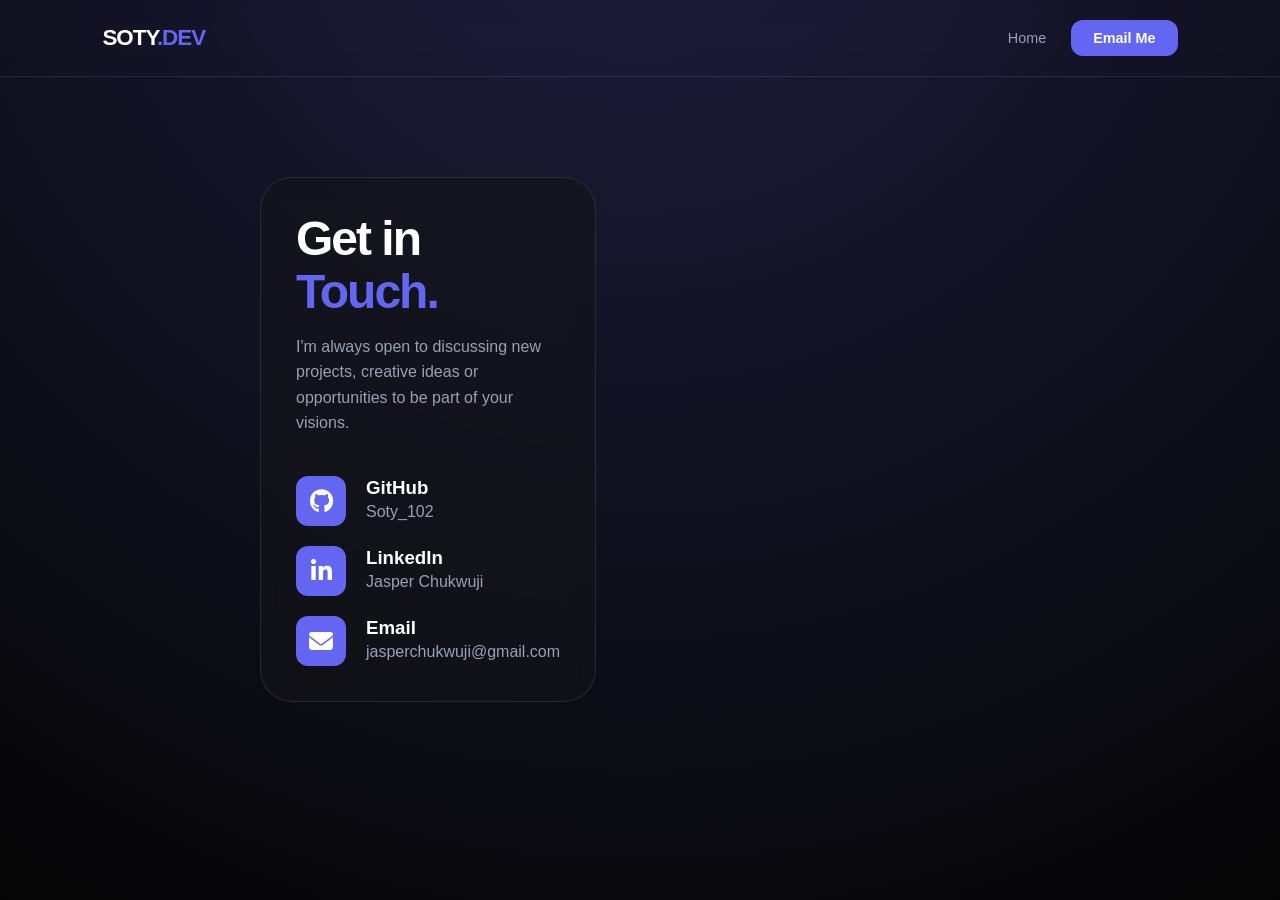
==== contact.html @ 4f593fce "Initial commit: Adding my project files" ====
<!doctype html>
<html lang="en">
  <head>
    <meta charset="UTF-8" />
    <meta name="viewport" content="width=device-width, initial-scale=1.0" />
    <title>Contact | Soty.Dev</title>
    <link rel="stylesheet" href="fonts/css/all.css" type="text/css" />
    <link rel="stylesheet" href="./css/style.css" />
    <style>
      .contact-grid {
        max-width: 800px;
        margin: 100px auto;
        display: grid;
        gap: 20px;
      }
      .contact-item {
        display: flex;
        align-items: center;
        gap: 20px;
      }
      .contact-item i {
        font-size: 1.5rem;
        width: 50px;
        height: 50px;
        display: flex;
        align-items: center;
        justify-content: center;
        background: var(--accent);
        border-radius: 12px;
      }
    </style>
  </head>
  <body>
    <nav>
      <div class="logo">
        <a href="index.html">SOTY<span>.DEV</span></a>
      </div>
      <div class="nav-links">
        <a href="index.html">Home</a>
        <a href="mailto:jasperchukwuji@gmail.com" class="nav-btn">Email Me</a>
      </div>
    </nav>

    <div class="container contact-grid">
      <div class="card reveal active">
        <h1>Get in <span class="highlight">Touch.</span></h1>
        <p>
          I'm always open to discussing new projects, creative ideas or
          opportunities to be part of your visions.
        </p>

        <div style="margin-top: 40px; display: grid; gap: 20px">
          <a href="https://github.com/" class="contact-item">
            <i class="fa-brands fa-github"></i>
            <div>
              <h3>GitHub</h3>
              <p>Soty_102</p>
            </div>
          </a>
          <a href="https://linkedin.com/" class="contact-item">
            <i class="fa-brands fa-linkedin-in"></i>
            <div>
              <h3>LinkedIn</h3>
              <p>Jasper Chukwuji</p>
            </div>
          </a>
          <a href="mailto:jasperchukwuji@gmail.com" class="contact-item">
            <i class="fa-solid fa-envelope"></i>
            <div>
              <h3>Email</h3>
              <p>jasperchukwuji@gmail.com</p>
            </div>
          </a>
        </div>
      </div>
    </div>

    <script src="script.js"></script>
  </body>
</html>
---- css/style.css ----
:root {
  --bg: #050505;
  --card-bg: rgba(20, 20, 25, 0.6);
  --accent: #6366f1;
  --accent-glow: rgba(99, 102, 241, 0.3);
  --text-main: #ffffff;
  --text-dim: #94a3b8;
  --glass-border: rgba(255, 255, 255, 0.1);
}

* {
  margin: 0;
  padding: 0;
  box-sizing: border-box;
}

html {
  scroll-behavior: smooth;
}

body {
  background-color: var(--bg);
  background-image: radial-gradient(circle at 50% -20%, #1e1e3f, transparent);
  color: var(--text-main);
  font-family:
    "Plus Jakarta Sans",
    -apple-system,
    BlinkMacSystemFont,
    "Segoe UI",
    Roboto,
    Helvetica,
    Arial,
    sans-serif;
  overflow-x: hidden;
  min-height: 100vh;
}

/* Navigation */
nav {
  display: flex;
  justify-content: space-between;
  align-items: center;
  padding: 20px 8%;
  backdrop-filter: blur(12px);
  position: sticky;
  top: 0;
  z-index: 1000;
  border-bottom: 1px solid var(--glass-border);
}

.menu-btn {
  display: none;
}

.logo {
  font-weight: 800;
  font-size: 1.4rem;
  letter-spacing: -1px;
}
.logo span {
  color: var(--accent);
}

.nav-links {
  display: flex;
  align-items: center;
  gap: 25px;
}
.nav-links a {
  color: var(--text-dim);
  text-decoration: none;
  font-size: 0.9rem;
  transition: 0.3s;
}

.nav-links a:hover,
.nav-links a.active {
  color: var(--accent);
}

.nav-btn {
  background: var(--accent);
  color: white !important;
  padding: 10px 22px;
  border-radius: 12px;
  font-weight: 600;
}

/* Bento Grid Layout */
.container {
  max-width: 1200px;
  margin: 60px auto;
  padding: 0 20px;
  display: grid;
  grid-template-columns: repeat(4, 1fr);
  grid-auto-rows: minmax(180px, auto);
  gap: 20px;
}

/* Card Base Styling */
.card {
  background: var(--card-bg);
  border: 1px solid var(--glass-border);
  border-radius: 32px;
  padding: 35px;
  backdrop-filter: blur(10px);
  transition: all 0.5s cubic-bezier(0.175, 0.885, 0.32, 1.275);
  text-decoration: none;
  color: inherit;
}

.card:hover {
  border-color: var(--accent);
  transform: translateY(-8px);
  box-shadow:
    0 20px 40px rgba(0, 0, 0, 0.4),
    0 0 25px var(--accent-glow);
}

/* Card Variations */
.hero-card {
  grid-column: span 2;
  grid-row: span 2;
}

.photo-card {
  grid-column: span 1;
  grid-row: span 2;
  background-color: #1e1e3f;
  background: url("../images/IMG_20250208_132256_642@260905163.jpg")
    center/cover no-repeat;
}

.operation-card {
  grid-column: span 1;
  background: linear-gradient(135deg, #6366f1, #a855f7);
  color: white;
}

.stack-card {
  grid-column: span 2;
}
.tutoring-card {
  grid-column: span 2;
  border-left: 4px solid var(--accent);
}

.social-card {
  position: relative;
  overflow: hidden;
  display: flex;
  flex-direction: column;
  justify-content: flex-end;
  min-height: 200px;
  transition: background 0.4s;
}

.social-card:hover {
  background: rgba(99, 102, 241, 0.1);
}

.social-icon-wrapper {
  position: absolute;
  top: 0;
  left: 0;
  width: 100%;
  height: 100%;
}

.social-icon-wrapper i {
  position: absolute;
  animation: float 4s ease-in-out infinite;
}

/* Randomized positions and different animation delays */
#github { 
  top: 20%; left: 15%; 
  animation-delay: 0s; 
}
#facebook { 
  top: 45%; left: 65%; 
  animation-delay: 0.5s; 
}
#instagram { 
  top: 15%; left: 70%; 
  animation-delay: 1s; 
}
#linkedin { 
  top: 50%; left: 25%; 
  animation-delay: 1.5s; 
  background-color: #0077b5;
  color: white;
  border-radius: 50px;
  padding: 7px;
  font-size: 0.8rem;
}

@keyframes float {
  0%, 100% { transform: translateY(0) rotate(0deg); }
  50% { transform: translateY(-15px) rotate(5deg); }
}

/* Elements */
.badge {
  background: rgba(99, 102, 241, 0.15);
  color: var(--accent);
  padding: 6px 14px;
  border-radius: 100px;
  font-size: 0.75rem;
  font-weight: 700;
  margin-bottom: 20px;
  display: inline-block;
}

a{
  text-decoration: none;
  color: inherit;;
}


h1 {
  font-size: 3rem;
  line-height: 1.1;
  margin-bottom: 15px;
  letter-spacing: -2px;
}
h2 {
  font-size: 1.6rem;
  margin-bottom: 12px;
}
p {
  color: var(--text-dim);
  line-height: 1.6;
  font-size: 1rem;
}

ul{
 list-style: none;
}

.stack-icons {
  display: flex;
  gap: 25px;
  margin-top: 25px;
  color: var(--accent);
}

.status-container {
  display: flex;
  align-items: center;
  gap: 10px;
  margin-bottom: 15px;
}
.status-dot {
  height: 10px;
  width: 10px;
  background: #10b981;
  border-radius: 50%;
  box-shadow: 0 0 12px #10b981;
}
.status-text {
  font-size: 0.8rem;
  font-weight: 800;
  color: #10b981;
}

@keyframes pulse {
  0% {
    box-shadow: 0 0 0 0 rgba(74, 222, 128, 0.7);
  }

  70% {
    box-shadow: 0 0 0 10px rgba(74, 222, 128, 0);
  }

  100% {
    box-shadow: 0 0 0 0 rgba(74, 222, 128, 0);
  }
}

.status-dot {
  animation: pulse 2s infinite;
}

/* Projects Section Fitting */
.projects-section {
  max-width: 1200px;
  margin: 40px auto 100px;
  padding: 0 20px;
}

.projects-section h1 {
  margin-bottom: 30px;
  padding-left: 10px;
}

.project-grid {
  display: grid;
  grid-template-columns: repeat(auto-fit, minmax(300px, 1fr));
  gap: 20px;
}

.project-item {
  padding: 0;
  overflow: hidden;
}
.work-img img {
  width: 100%;
  height: 220px;
  object-fit: fill;
  display: block;
  border-radius: 8px;
}
.work-info {
  padding: 25px;
}
.work-info h3 {
  margin-bottom: 10px;
  color: var(--text-main);
}

.highlight {
  color: var(--accent);
}

.btn {
  padding: 5px 12px;
  color: var(--text-main);
  border-color: var(--text-dim);
  border-radius: 10px;
  background-color: var(--accent);
}
.btn a {
  color: var(--text-main);
  text-decoration: none;
}

/* Reveal Animation Class */
.reveal {
  opacity: 0;
  transform: translateY(30px);
  transition: all 0.8s ease-out;
}

.reveal.active {
  opacity: 1;
  transform: translateY(0);
}

/* Responsive */
@media (max-width: 1024px) {
  .container {
    grid-template-columns: repeat(2, 1fr);
  }
  .photo-card {
    height: 400px;
  }
}

footer{
  padding: 20px 10px;
}
.footer-top{
  margin: 0 auto;
  padding: 0 auto;
}


#github{
    background-color: var(--accent);
    font-size: 0.8rem;
    border-radius: 50px;
    padding: 7px;
    padding-left: 7px;
    padding-right: 7px;
    transition: .7s;
    color: white;
}

#facebook{
    background-color: #4267B2;
    font-size: 0.8rem;
    border-radius: 50px;
    padding: 7px;
    padding-left: 7px;
    padding-right: 7px;
    transition: .7s;
    color: white;
}
#instagram{
    background:linear-gradient(to bottom, #feda75, #fa7e1e, #926fbf, #4f5bf4);
    border-radius: 50px;
    padding: 7px;
    padding-left: 7px;
    padding-right: 7px;
    transition: .7s;
    transition: .7s;
    color: white;
}

/* Catchy Mobile Bento Grid */
@media (max-width: 768px) {
  .menu-btn {
    display: block;
    background: rgba(255, 255, 255, 0.05);
    border: 1px solid var(--glass-border);
    color: white;
    padding: 10px;
    border-radius: 12px;
    cursor: pointer;
  }

  .nav-links {
    position: absolute;
    top: 100%;
    left: 0;
    width: 100%;
    flex-direction: column;
    background: rgba(5, 5, 5, 0.98);
    backdrop-filter: blur(20px);
    padding: 40px;
    gap: 20px;
    border-bottom: 1px solid var(--glass-border);
    opacity: 0;
    transform: translateY(-10px);
    pointer-events: none;
    transition: all 0.4s cubic-bezier(0.4, 0, 0.2, 1);
  }

  .nav-links.active {
    opacity: 1;
    transform: translateY(0);
    pointer-events: all;
  }

  .container {
    grid-template-columns: repeat(2, 1fr);
    grid-auto-rows: minmax(130px, auto);
    gap: 12px;
    margin: 30px auto;
  }

  .hero-card,
  .stack-card,
  .tutoring-card {
    grid-column: span 2;
  }
  .photo-card,
  .operation-card,
  .social-card {
    grid-column: span 1;
  }

  h1 {
    font-size: 2.2rem;
    letter-spacing: -1px;
  }
  .card {
    padding: 25px;
    border-radius: 24px;
  }

  .work-img img {
    object-fit: fill;
  }
}

/* Project Detail Page Styles (supaSlice.html and similar project pages) */
.project-detail-container {
  grid-template-columns: 1fr; /* Full width for project detail */
  max-width: 900px; /* Adjust as needed */
  margin-top: 40px;
  margin-bottom: 80px;
}

.project-detail-container .card {
  padding: 40px;
  display: flex;
  flex-direction: column;
}

.back-to-projects {
  display: inline-flex;
  align-items: center;
  gap: 8px;
  color: var(--accent);
  text-decoration: none;
  margin-bottom: 25px;
  font-weight: 600;
  transition: color 0.3s ease;
}

.back-to-projects:hover {
  color: var(--text-main);
}

.back-to-projects i {
  font-size: 1em;
}

.project-title {
  font-size: 3.5rem; /* Larger title for emphasis */
  margin-bottom: 20px;
  line-height: 1.1;
}

.project-meta {
  display: flex;
  flex-wrap: wrap;
  gap: 10px;
  margin-bottom: 30px;
}

.project-meta .badge {
  font-size: 0.9rem;
  padding: 8px 16px;
}

.project-description {
  font-size: 1.1rem;
  line-height: 1.8;
  margin-bottom: 40px;
}

.technologies-used {
  margin-bottom: 40px;
}

.technologies-used h3 {
  font-size: 1.4rem;
  margin-bottom: 15px;
  color: var(--text-main);
}

.project-tech-icons {
  font-size: 2.5rem; /* Larger icons for tech stack */
  gap: 20px;
}

.project-links {
  display: flex;
  flex-wrap: wrap;
  gap: 15px;
  margin-bottom: 40px;
}

.project-images h3 {
  font-size: 1.4rem;
  margin-bottom: 20px;
  color: var(--text-main);
}

.image-gallery {
  display: grid;
  grid-template-columns: repeat(auto-fit, minmax(300px, 1fr));
  gap: 20px;
}

.image-gallery img {
  width: 100%;
  height: auto;
  border-radius: 12px;
  box-shadow: 0 5px 15px rgba(0, 0, 0, 0.2);
}

.project-navigation {
  display: flex;
  justify-content: space-between;
  margin-top: 50px;
  padding-top: 20px;
  border-top: 1px solid var(--glass-border);
}

.project-navigation .btn {
  background: var(--card-bg); /* Use card background for navigation buttons */
  color: var(--text-main);
  border: 1px solid var(--glass-border);
  padding: 12px 25px;
  border-radius: 12px;
  text-decoration: none;
  display: inline-flex;
  align-items: center;
  gap: 10px;
  font-weight: 600;
  transition: all 0.3s ease;
}

.project-navigation .btn:hover {
  border-color: var(--accent);
  box-shadow: 0 0 10px var(--accent-glow);
  transform: translateY
}
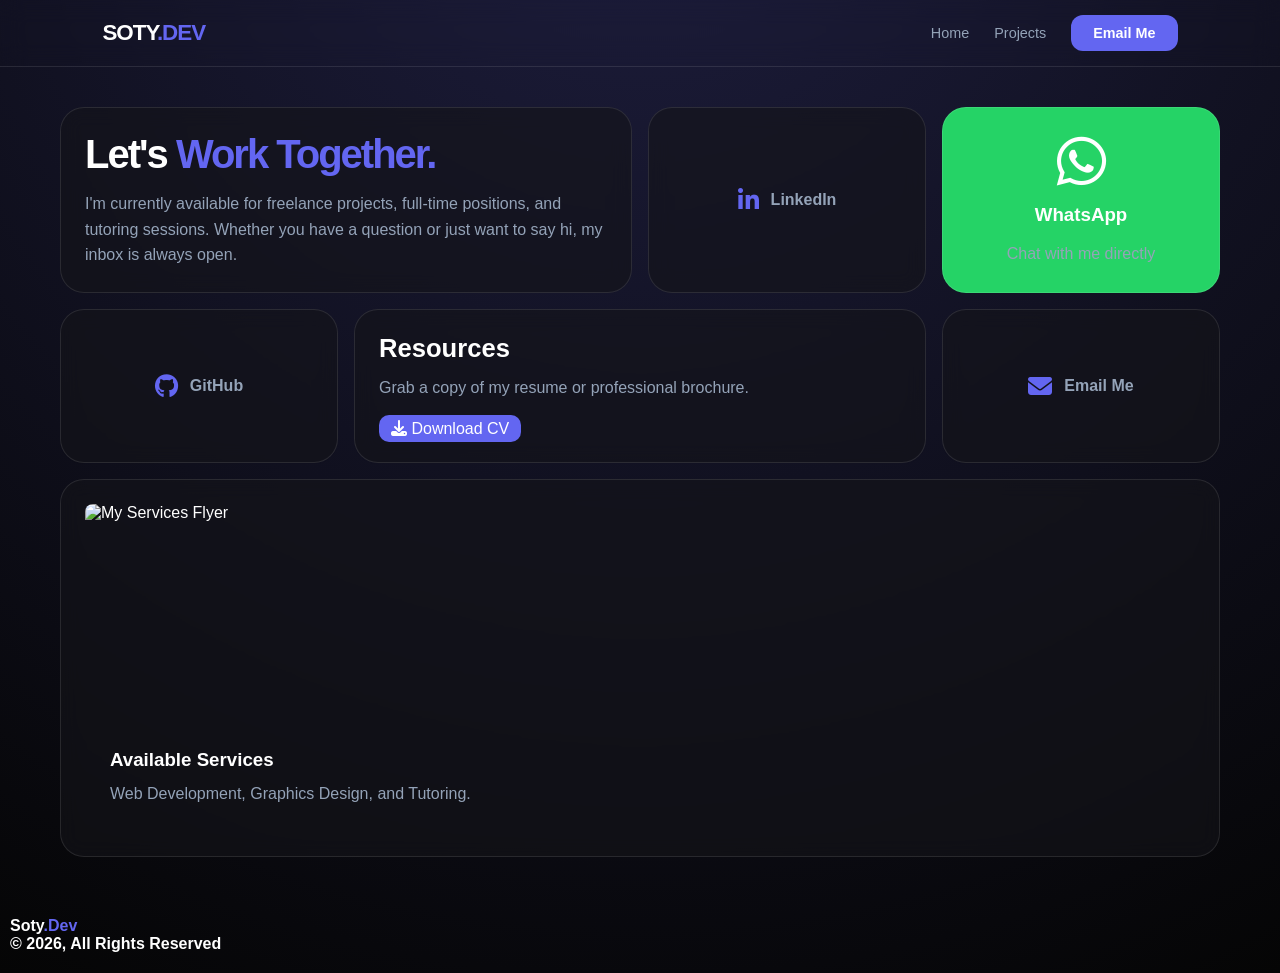
==== commit efc90c4d: "Updated project files" ====
--- a/contact.html
+++ b/contact.html
@@ -4,31 +4,16 @@
     <meta charset="UTF-8" />
     <meta name="viewport" content="width=device-width, initial-scale=1.0" />
     <title>Contact | Soty.Dev</title>
-    <link rel="stylesheet" href="fonts/css/all.css" type="text/css" />
+    <link rel="stylesheet" href="./fonts/css/all.css" type="text/css" />
     <link rel="stylesheet" href="./css/style.css" />
-    <style>
-      .contact-grid {
-        max-width: 800px;
-        margin: 100px auto;
-        display: grid;
-        gap: 20px;
-      }
-      .contact-item {
-        display: flex;
-        align-items: center;
-        gap: 20px;
-      }
-      .contact-item i {
-        font-size: 1.5rem;
-        width: 50px;
-        height: 50px;
-        display: flex;
-        align-items: center;
-        justify-content: center;
-        background: var(--accent);
-        border-radius: 12px;
-      }
-    </style>
+    <noscript>
+      <style>
+        .reveal {
+          opacity: 1 !important;
+          transform: none !important;
+        }
+      </style>
+    </noscript>
   </head>
   <body>
     <nav>
@@ -37,44 +22,94 @@
       </div>
       <div class="nav-links">
         <a href="index.html">Home</a>
+        <a href="index.html#project-section">Projects</a>
         <a href="mailto:jasperchukwuji@gmail.com" class="nav-btn">Email Me</a>
       </div>
+      <button class="menu-btn" id="menuBtn">
+        <i class="fa-solid fa-bars"></i>
+      </button>
     </nav>
 
-    <div class="container contact-grid">
-      <div class="card reveal active">
-        <h1>Get in <span class="highlight">Touch.</span></h1>
+    <div class="container">
+      <!-- Hero Section -->
+      <div class="card reveal active hero-card">
+        <h1>Let's <span class="highlight">Work Together.</span></h1>
         <p>
-          I'm always open to discussing new projects, creative ideas or
-          opportunities to be part of your visions.
+          I'm currently available for freelance projects, full-time positions,
+          and tutoring sessions. Whether you have a question or just want to say
+          hi, my inbox is always open.
         </p>
+      </div>
 
-        <div style="margin-top: 40px; display: grid; gap: 20px">
-          <a href="https://github.com/" class="contact-item">
-            <i class="fa-brands fa-github"></i>
-            <div>
-              <h3>GitHub</h3>
-              <p>Soty_102</p>
-            </div>
+      <a
+        href="https://linkedin.com/"
+        target="_blank"
+        class="card reveal active contact-item-small"
+      >
+        <i class="fa-brands fa-linkedin-in"></i>
+        <p>LinkedIn</p>
+      </a>
+
+      <!-- WhatsApp API Link -->
+      <!-- REPLACE 2340000000000 with your actual WhatsApp number -->
+      <a
+        href="https://wa.me/2340000000000?text=Hello%20Jasper,%20I%20saw%20your%20portfolio%20and..."
+        target="_blank"
+        class="card reveal active whatsapp-card"
+      >
+        <i class="fa-brands fa-whatsapp"></i>
+        <h3>WhatsApp</h3>
+        <p>Chat with me directly</p>
+      </a>
+
+      <a
+        href="https://github.com/Soty102"
+        target="_blank"
+        class="card reveal active contact-item-small"
+      >
+        <i class="fa-brands fa-github"></i>
+        <p>GitHub</p>
+      </a>
+
+      <!-- Resources Section (CV Download) -->
+      <div class="card reveal active stack-card">
+        <h2>Resources</h2>
+        <p>Grab a copy of my resume or professional brochure.</p>
+        <div class="contact-links" style="margin-top: 20px">
+          <a href="./assets/Jasper_Chukwuji_CV.pdf" download class="btn">
+            <i class="fa-solid fa-download"></i> Download CV
           </a>
-          <a href="https://linkedin.com/" class="contact-item">
-            <i class="fa-brands fa-linkedin-in"></i>
-            <div>
-              <h3>LinkedIn</h3>
-              <p>Jasper Chukwuji</p>
-            </div>
-          </a>
-          <a href="mailto:jasperchukwuji@gmail.com" class="contact-item">
-            <i class="fa-solid fa-envelope"></i>
-            <div>
-              <h3>Email</h3>
-              <p>jasperchukwuji@gmail.com</p>
-            </div>
-          </a>
+        </div>
+      </div>
+
+      <a
+        href="mailto:jasperchukwuji@gmail.com"
+        class="card reveal active contact-item-small email-card"
+      >
+        <i class="fa-solid fa-envelope"></i>
+        <p>Email Me</p>
+      </a>
+
+      <!-- Services / Flyer Spot -->
+      <div class="card reveal active flyer-card">
+        <div class="work-img">
+          <!-- REPLACE with your actual flyer image path -->
+          <img src="images/my-services-flyer.png" alt="My Services Flyer" />
+        </div>
+        <div class="work-info">
+          <h3>Available Services</h3>
+          <p>Web Development, Graphics Design, and Tutoring.</p>
         </div>
       </div>
     </div>
 
+    <footer>
+      <div class="footer-top">
+        <h4>Soty<span class="highlight">.Dev</span></h4>
+        <h4>© 2026, All Rights Reserved</h4>
+      </div>
+    </footer>
+
     <script src="script.js"></script>
   </body>
 </html>
--- a/css/style.css
+++ b/css/style.css
@@ -37,10 +37,11 @@
 
 /* Navigation */
 nav {
+  width: 100%;
   display: flex;
   justify-content: space-between;
   align-items: center;
-  padding: 20px 8%;
+  padding: 15px 8%;
   backdrop-filter: blur(12px);
   position: sticky;
   top: 0;
@@ -89,20 +90,20 @@
 /* Bento Grid Layout */
 .container {
   max-width: 1200px;
-  margin: 60px auto;
+  margin: 40px auto;
   padding: 0 20px;
   display: grid;
   grid-template-columns: repeat(4, 1fr);
-  grid-auto-rows: minmax(180px, auto);
-  gap: 20px;
+  grid-auto-rows: minmax(130px, auto);
+  gap: 16px;
 }
 
 /* Card Base Styling */
 .card {
   background: var(--card-bg);
   border: 1px solid var(--glass-border);
-  border-radius: 32px;
-  padding: 35px;
+  border-radius: 24px;
+  padding: 24px;
   backdrop-filter: blur(10px);
   transition: all 0.5s cubic-bezier(0.175, 0.885, 0.32, 1.275);
   text-decoration: none;
@@ -120,15 +121,19 @@
 /* Card Variations */
 .hero-card {
   grid-column: span 2;
-  grid-row: span 2;
 }
 
 .photo-card {
   grid-column: span 1;
-  grid-row: span 2;
   background-color: #1e1e3f;
   background: url("../images/IMG_20250208_132256_642@260905163.jpg")
     center/cover no-repeat;
+  min-height: 280px;
+}
+
+/* Utility for row spanning */
+.row-2 {
+  grid-row: span 2;
 }
 
 .operation-card {
@@ -151,7 +156,6 @@
   display: flex;
   flex-direction: column;
   justify-content: flex-end;
-  min-height: 200px;
   transition: background 0.4s;
 }
 
@@ -173,21 +177,25 @@
 }
 
 /* Randomized positions and different animation delays */
-#github { 
-  top: 20%; left: 15%; 
-  animation-delay: 0s; 
-}
-#facebook { 
-  top: 45%; left: 65%; 
-  animation-delay: 0.5s; 
-}
-#instagram { 
-  top: 15%; left: 70%; 
-  animation-delay: 1s; 
-}
-#linkedin { 
-  top: 50%; left: 25%; 
-  animation-delay: 1.5s; 
+#github {
+  top: 20%;
+  left: 15%;
+  animation-delay: 0s;
+}
+#facebook {
+  top: 45%;
+  left: 65%;
+  animation-delay: 0.5s;
+}
+#instagram {
+  top: 15%;
+  left: 70%;
+  animation-delay: 1s;
+}
+#linkedin {
+  top: 50%;
+  left: 25%;
+  animation-delay: 1.5s;
   background-color: #0077b5;
   color: white;
   border-radius: 50px;
@@ -196,8 +204,46 @@
 }
 
 @keyframes float {
-  0%, 100% { transform: translateY(0) rotate(0deg); }
-  50% { transform: translateY(-15px) rotate(5deg); }
+  0%,
+  100% {
+    transform: translateY(0) rotate(0deg);
+  }
+  50% {
+    transform: translateY(-15px) rotate(5deg);
+  }
+}
+
+/* Contact Page Specials */
+.whatsapp-card {
+  background: #25d366 !important;
+  color: white !important;
+  display: flex;
+  flex-direction: column;
+  align-items: center;
+  justify-content: center;
+  text-align: center;
+  gap: 15px;
+}
+
+.whatsapp-card i {
+  font-size: 3.5rem;
+}
+
+.contact-item-small {
+  display: flex;
+  align-items: center;
+  justify-content: center;
+  gap: 12px;
+  font-weight: 600;
+}
+
+.contact-item-small i {
+  font-size: 1.5rem;
+  color: var(--accent);
+}
+
+.flyer-card {
+  grid-column: span 4;
 }
 
 /* Elements */
@@ -212,14 +258,13 @@
   display: inline-block;
 }
 
-a{
+a {
   text-decoration: none;
-  color: inherit;;
-}
-
+  color: inherit;
+}
 
 h1 {
-  font-size: 3rem;
+  font-size: 2.5rem;
   line-height: 1.1;
   margin-bottom: 15px;
   letter-spacing: -2px;
@@ -234,8 +279,8 @@
   font-size: 1rem;
 }
 
-ul{
- list-style: none;
+ul {
+  list-style: none;
 }
 
 .stack-icons {
@@ -357,45 +402,44 @@
   }
 }
 
-footer{
+footer {
   padding: 20px 10px;
 }
-.footer-top{
+.footer-top {
   margin: 0 auto;
   padding: 0 auto;
 }
 
-
-#github{
-    background-color: var(--accent);
-    font-size: 0.8rem;
-    border-radius: 50px;
-    padding: 7px;
-    padding-left: 7px;
-    padding-right: 7px;
-    transition: .7s;
-    color: white;
-}
-
-#facebook{
-    background-color: #4267B2;
-    font-size: 0.8rem;
-    border-radius: 50px;
-    padding: 7px;
-    padding-left: 7px;
-    padding-right: 7px;
-    transition: .7s;
-    color: white;
-}
-#instagram{
-    background:linear-gradient(to bottom, #feda75, #fa7e1e, #926fbf, #4f5bf4);
-    border-radius: 50px;
-    padding: 7px;
-    padding-left: 7px;
-    padding-right: 7px;
-    transition: .7s;
-    transition: .7s;
-    color: white;
+#github {
+  background-color: var(--accent);
+  font-size: 0.8rem;
+  border-radius: 50px;
+  padding: 7px;
+  padding-left: 7px;
+  padding-right: 7px;
+  transition: 0.7s;
+  color: white;
+}
+
+#facebook {
+  background-color: #4267b2;
+  font-size: 0.8rem;
+  border-radius: 50px;
+  padding: 7px;
+  padding-left: 7px;
+  padding-right: 7px;
+  transition: 0.7s;
+  color: white;
+}
+#instagram {
+  background: linear-gradient(to bottom, #feda75, #fa7e1e, #926fbf, #4f5bf4);
+  border-radius: 50px;
+  padding: 7px;
+  padding-left: 7px;
+  padding-right: 7px;
+  transition: 0.7s;
+  transition: 0.7s;
+  color: white;
 }
 
 /* Catchy Mobile Bento Grid */
@@ -467,6 +511,7 @@
 
 /* Project Detail Page Styles (supaSlice.html and similar project pages) */
 .project-detail-container {
+  margin: auto 0;
   grid-template-columns: 1fr; /* Full width for project detail */
   max-width: 900px; /* Adjust as needed */
   margin-top: 40px;
@@ -474,9 +519,76 @@
 }
 
 .project-detail-container .card {
-  padding: 40px;
+  padding: 30px;
   display: flex;
   flex-direction: column;
+}
+
+/* --- Bulletproof Fix for Ultra-Slim Screens (e.g., Galaxy Fold) --- */
+@media (max-width: 480px) {
+  /* 1. Strictly lock the viewport width */
+  html,
+  body {
+    overflow-x: hidden !important;
+    width: 100%;
+    position: relative;
+  }
+
+  /* 2. Force all text to wrap instead of pushing the screen wider */
+  * {
+    word-break: break-word;
+    overflow-wrap: break-word;
+  }
+
+  /* 3. Reclaim maximum screen real estate by gutting the padding */
+  .container {
+    padding: 0 10px; /* Shrinks outer margins */
+  }
+
+  .card,
+  .project-detail-container .card {
+    padding: 15px; /* Gives the text room to breathe inside the card */
+  }
+
+  /* 4. Scale down typography so titles don't overflow */
+  h1,
+  .project-title {
+    font-size: 1.8rem !important;
+    line-height: 1.2;
+  }
+
+  /* 5. Force flex containers (like tech icons) to wrap if they run out of space */
+  .stack-icons,
+  .project-tech-icons {
+    flex-wrap: wrap;
+    gap: 15px;
+  }
+
+  /* 6. Override the stubborn 300px grid minimums globally */
+  .project-grid,
+  .image-gallery {
+    grid-template-columns: 1fr !important;
+  }
+
+  /* 7. Stack all buttons vertically and make them full width */
+  .project-links,
+  .project-navigation {
+    flex-direction: column;
+    gap: 10px;
+    align-items: stretch; /* Stretches buttons to fill container */
+  }
+
+  .project-links .btn,
+  .project-navigation .btn {
+    width: 100%;
+    text-align: center;
+    justify-content: center;
+  }
+
+  /* 8. Fix the navigation header padding for tiny screens */
+  nav {
+    padding: 15px 5%;
+  }
 }
 
 .back-to-projects {
@@ -499,7 +611,7 @@
 }
 
 .project-title {
-  font-size: 3.5rem; /* Larger title for emphasis */
+  font-size: 2.8rem; /* Adjusted from 3.5rem */
   margin-bottom: 20px;
   line-height: 1.1;
 }
@@ -588,5 +700,5 @@
 .project-navigation .btn:hover {
   border-color: var(--accent);
   box-shadow: 0 0 10px var(--accent-glow);
-  transform: translateY
-}+  transform: translateY(-4px);
+}
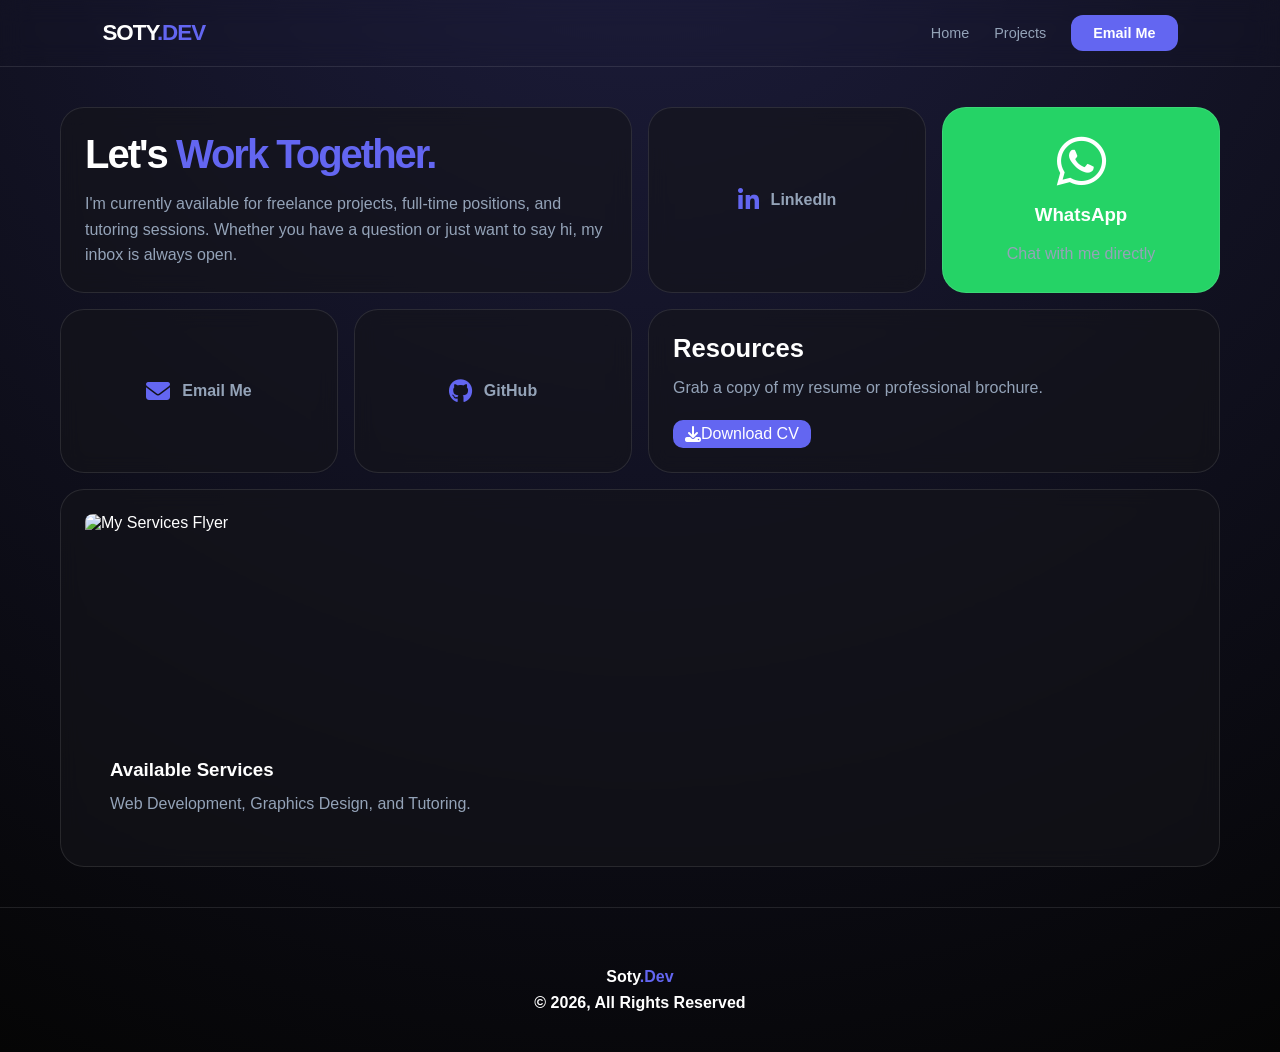
==== commit 3a7c8cdf: "Updated project files" ====
--- a/contact.html
+++ b/contact.html
@@ -50,16 +50,22 @@
         <p>LinkedIn</p>
       </a>
 
-      <!-- WhatsApp API Link -->
-      <!-- REPLACE 2340000000000 with your actual WhatsApp number -->
       <a
-        href="https://wa.me/2340000000000?text=Hello%20Jasper,%20I%20saw%20your%20portfolio%20and..."
+        href="https://wa.me/2349061951702?text=Hello%20Jasper,%20I%20saw%20your%20portfolio%20and..."
         target="_blank"
         class="card reveal active whatsapp-card"
       >
         <i class="fa-brands fa-whatsapp"></i>
         <h3>WhatsApp</h3>
         <p>Chat with me directly</p>
+      </a>
+
+      <a
+        href="mailto:jasperchukwuji@gmail.com"
+        class="card reveal active contact-item-small email-card"
+      >
+        <i class="fa-solid fa-envelope"></i>
+        <p>Email Me</p>
       </a>
 
       <a
@@ -81,14 +87,6 @@
           </a>
         </div>
       </div>
-
-      <a
-        href="mailto:jasperchukwuji@gmail.com"
-        class="card reveal active contact-item-small email-card"
-      >
-        <i class="fa-solid fa-envelope"></i>
-        <p>Email Me</p>
-      </a>
 
       <!-- Services / Flyer Spot -->
       <div class="card reveal active flyer-card">
--- a/css/style.css
+++ b/css/style.css
@@ -33,6 +33,8 @@
     sans-serif;
   overflow-x: hidden;
   min-height: 100vh;
+  display: flex;
+  flex-direction: column;
 }
 
 /* Navigation */
@@ -341,7 +343,7 @@
 
 .project-grid {
   display: grid;
-  grid-template-columns: repeat(auto-fit, minmax(300px, 1fr));
+  grid-template-columns: repeat(2, 1fr);
   gap: 20px;
 }
 
@@ -373,6 +375,8 @@
   color: var(--text-main);
   border-color: var(--text-dim);
   border-radius: 10px;
+  display: inline-flex;
+  align-items: center;
   background-color: var(--accent);
 }
 .btn a {
@@ -400,14 +404,23 @@
   .photo-card {
     height: 400px;
   }
+
+  .project-grid {
+    grid-template-columns: 1fr;
+  }
 }
 
 footer {
-  padding: 20px 10px;
+  padding: 60px 20px 40px;
+  text-align: center;
+  border-top: 1px solid var(--glass-border);
+  margin-top: auto;
 }
 .footer-top {
-  margin: 0 auto;
-  padding: 0 auto;
+  display: flex;
+  flex-direction: column;
+  align-items: center;
+  gap: 8px;
 }
 
 #github {
@@ -480,18 +493,24 @@
   .container {
     grid-template-columns: repeat(2, 1fr);
     grid-auto-rows: minmax(130px, auto);
-    gap: 12px;
+    gap: 10px; /* Tighter gap for small screens */
     margin: 30px auto;
+    padding: 0 10px; /* Minimal padding to maximize space on 340px screens */
   }
 
   .hero-card,
   .stack-card,
-  .tutoring-card {
+  .tutoring-card,
+  .flyer-card {
     grid-column: span 2;
   }
+
   .photo-card,
   .operation-card,
-  .social-card {
+  .social-card,
+  .whatsapp-card,
+  .contact-item-small,
+  .email-card {
     grid-column: span 1;
   }
 
@@ -499,13 +518,24 @@
     font-size: 2.2rem;
     letter-spacing: -1px;
   }
+
+  .project-title {
+    font-size: 2rem;
+  }
+
   .card {
-    padding: 25px;
+    padding: 18px; /* Slightly reduced padding for narrow columns */
     border-radius: 24px;
   }
 
+  .whatsapp-card i {
+    font-size: 2.5rem; /* Scaled down icon to prevent card overflow */
+    transition: 0.3s;
+  }
+
   .work-img img {
-    object-fit: fill;
+    height: auto;
+    min-height: 180px;
   }
 }
 
@@ -524,73 +554,6 @@
   flex-direction: column;
 }
 
-/* --- Bulletproof Fix for Ultra-Slim Screens (e.g., Galaxy Fold) --- */
-@media (max-width: 480px) {
-  /* 1. Strictly lock the viewport width */
-  html,
-  body {
-    overflow-x: hidden !important;
-    width: 100%;
-    position: relative;
-  }
-
-  /* 2. Force all text to wrap instead of pushing the screen wider */
-  * {
-    word-break: break-word;
-    overflow-wrap: break-word;
-  }
-
-  /* 3. Reclaim maximum screen real estate by gutting the padding */
-  .container {
-    padding: 0 10px; /* Shrinks outer margins */
-  }
-
-  .card,
-  .project-detail-container .card {
-    padding: 15px; /* Gives the text room to breathe inside the card */
-  }
-
-  /* 4. Scale down typography so titles don't overflow */
-  h1,
-  .project-title {
-    font-size: 1.8rem !important;
-    line-height: 1.2;
-  }
-
-  /* 5. Force flex containers (like tech icons) to wrap if they run out of space */
-  .stack-icons,
-  .project-tech-icons {
-    flex-wrap: wrap;
-    gap: 15px;
-  }
-
-  /* 6. Override the stubborn 300px grid minimums globally */
-  .project-grid,
-  .image-gallery {
-    grid-template-columns: 1fr !important;
-  }
-
-  /* 7. Stack all buttons vertically and make them full width */
-  .project-links,
-  .project-navigation {
-    flex-direction: column;
-    gap: 10px;
-    align-items: stretch; /* Stretches buttons to fill container */
-  }
-
-  .project-links .btn,
-  .project-navigation .btn {
-    width: 100%;
-    text-align: center;
-    justify-content: center;
-  }
-
-  /* 8. Fix the navigation header padding for tiny screens */
-  nav {
-    padding: 15px 5%;
-  }
-}
-
 .back-to-projects {
   display: inline-flex;
   align-items: center;
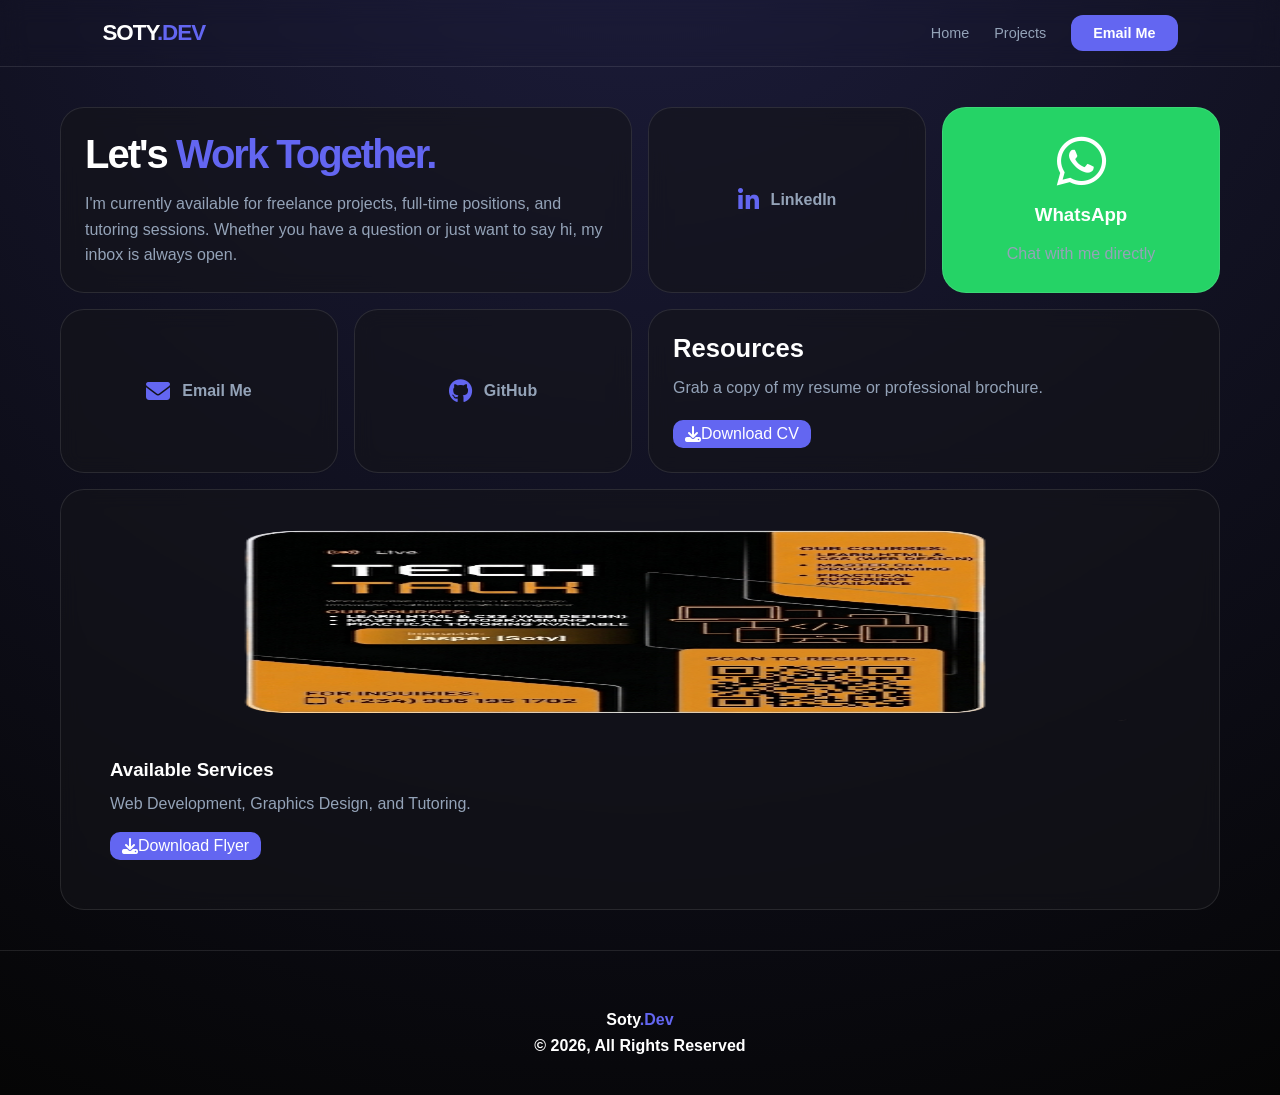
==== commit 7039fda5: "Updated project files" ====
--- a/contact.html
+++ b/contact.html
@@ -42,7 +42,7 @@
       </div>
 
       <a
-        href="https://linkedin.com/"
+        href="https://www.linkedin.com/in/jasper-chukwuji-a2348033a/"
         target="_blank"
         class="card reveal active contact-item-small"
       >
@@ -82,7 +82,7 @@
         <h2>Resources</h2>
         <p>Grab a copy of my resume or professional brochure.</p>
         <div class="contact-links" style="margin-top: 20px">
-          <a href="./assets/Jasper_Chukwuji_CV.pdf" download class="btn">
+          <a href="./images/JASPER CHUKWUJI CV.pdf" download class="btn">
             <i class="fa-solid fa-download"></i> Download CV
           </a>
         </div>
@@ -92,11 +92,21 @@
       <div class="card reveal active flyer-card">
         <div class="work-img">
           <!-- REPLACE with your actual flyer image path -->
-          <img src="images/my-services-flyer.png" alt="My Services Flyer" />
+          <a href="./images/Flyer.png" target="_blank" class="gallery-item">
+            <img src="./images/Flyer.png" alt="My Services Flyer" />
+          </a>
         </div>
         <div class="work-info">
           <h3>Available Services</h3>
           <p>Web Development, Graphics Design, and Tutoring.</p>
+          <a
+            href="./images/Flyer.png"
+            download
+            class="btn"
+            style="margin-top: 15px"
+          >
+            <i class="fa-solid fa-download"></i> Download Flyer
+          </a>
         </div>
       </div>
     </div>
--- a/css/style.css
+++ b/css/style.css
@@ -357,6 +357,11 @@
   object-fit: fill;
   display: block;
   border-radius: 8px;
+}
+
+.gallery-item {
+  cursor: zoom-in;
+  display: block;
 }
 .work-info {
   padding: 25px;
